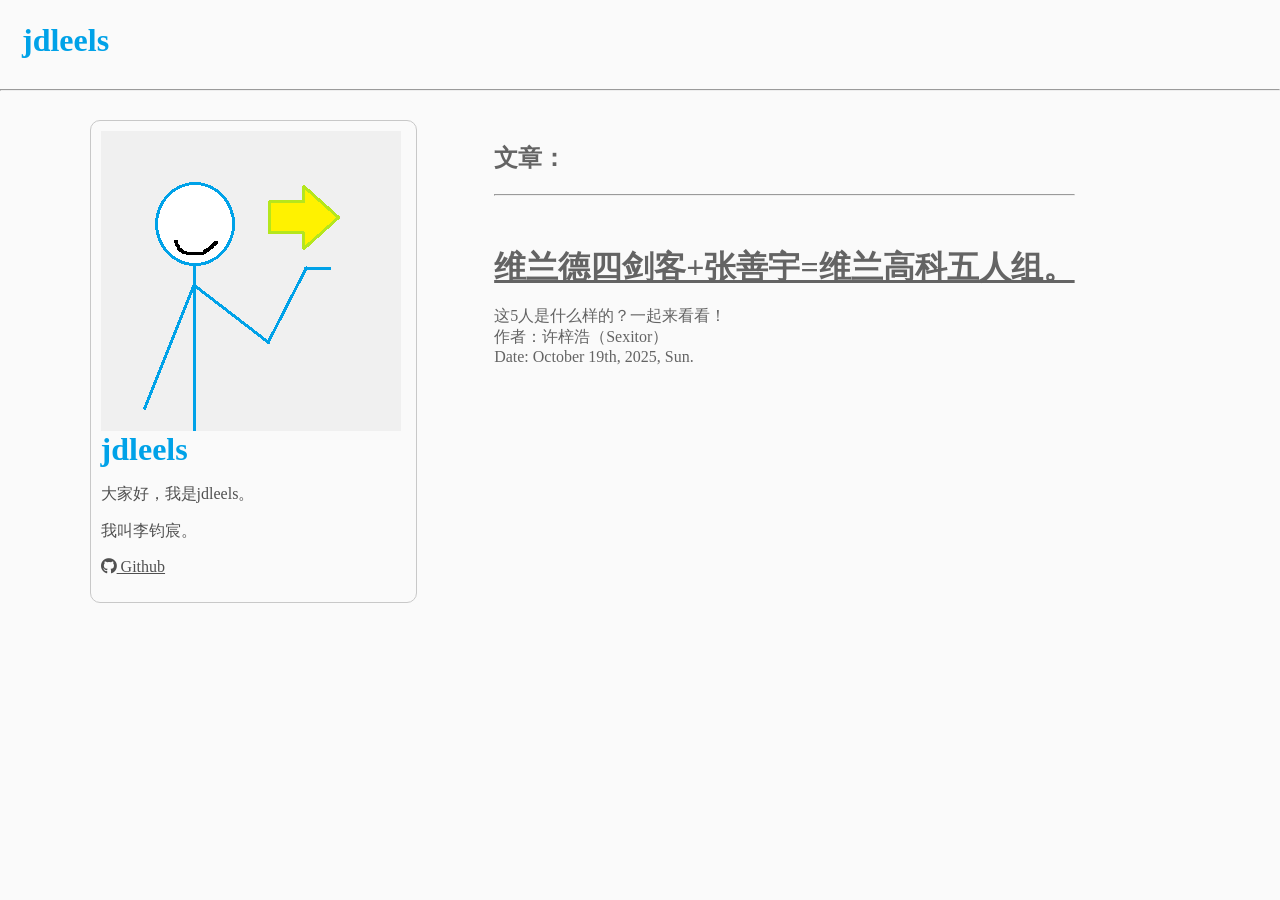
==== index.html @ 22f112b4 "Add files via upload" ====
<html lang="en" xmlns="http://www.w3.org/1999/xhtml">
<head>
    <link rel="stylesheet" href="./style.css">
    <link rel="stylesheet" href="https://cdnjs.cloudflare.com/ajax/libs/font-awesome/5.15.3/css/all.min.css">
    <title>Veyland jdleels</title>
</head>
<body>
    <div class="root">
        <div class="menu">
            <h1 class="blue">jdleels</h1>
        </div>
        <hr>
        <div class="main">
            <div class="stickybox">
            <div class="sticky">
                <div class="avatar">
                    <img src="./avatar.png" width="300" height="300">
                </div>
                <h1 class="blue">jdleels</h1>
                <div class="lightgray">
                    <p>大家好，我是jdleels。</p>
                    <p>我叫李钧宸。</p>
                </div>
                <div class="fangshi">
                    <ul>
                        <li>
                            <a href="https://github.com/jnvc583/">
                                <nobr>
                                    <i class="fab fa-github"></i>
                                    Github
                                </nobr>
                            </a>
                        </li>
                    </ul>
                </div>
            </div>
            </div>
            <div class="content">
                <div class="posts">
                    <h2>文章：</h2>
                    <hr>
                    <div class="list">
                        <ul>
                            <li>
                                <a href="https://sexitor.github.io/posts/vl5p/index.html" target="_blank"><h1>维兰德四剑客+张善宇=维兰高科五人组。</h1></a>
                                <p>这5人是什么样的？一起来看看！<br>作者：许梓浩（Sexitor）<br>Date: October 19th, 2025, Sun.</p>
                            </li>
                        </ul>
                    </div>
                </div>
            </div>
        </div>
    </div>

    <script src="chrome-extension://ppmflikjmgfikpedcbmnlohapecejmpe/static/js/inject.js" type="text/javascript" async=""></script>
</body>
</html>
---- style.css ----
body {
    margin: 0;
    background: rgb(250, 250, 250);
}
* {
    user-select: none;
}
.root {
    position: absolute;
    left: 0;
    background: inherit;
    width: 100%;
}
.main {
    width: 100%;
    display: flex;
}
.content {
    margin-top: 21.44px;
    margin-right: 4%;
}
.blue {
    color: rgb(0,162,232);
    text-decoration: none;
}
.lightgray, i, .fangshi a {
    color: inherit;
}
.sticky {
    padding: 10px;
    color: rgb(80,80,80);
    transition: all 1s;
    border-style: solid;
    border-width: 1px;
    border-color: rgb(200,200,200);
    border-radius: 10px;
    width: 305.766px;
    position: sticky;
    top: 0;
    
    transition: all 1s;
}
.sticky:hover {
    color: black;
    border-radius: 25px;
    padding: 25px;
    margin-left: 6%;
}
.stickybox:hover {
    margin-left: 6%;
    margin-right: 7%;
}
.stickybox {
    display: flex;
    flex-direction: column;
    align-items: center;
    margin-left: 7%;
    margin-right: 6%;
    margin-top: 21.44px;
    transition: all 1s;
}
.fangshi ul {
    list-style-type: none;
}
.projects, .posts, .diary {
    margin-top: 21.44px;
    color: rgb(100,100,100);
    transition: all 1s;
}
.projects:hover, .posts:hover, .diary:hover {
    color: black;
}
a {
    color: inherit;
}
.menu {
    padding: 22px;
    color: rgb(181,230,29);
}
h1 {
    margin: 0;
}
ul {
    list-style-type: none;
    padding-left: 0;
}
.list {
    margin-top: 50px;
}
.diary table {
    border-style: solid;
    border-width: 1px;
    margin-top: 20px;
    margin-bottom: 20px;
}
a button {
    padding: 4px;
    border-radius: 5px;
    border-style: solid;
    border-width: 1px;
    border-color: rgb(200,200,200);
    background: rgb(0, 131, 65);
    color: white;
}
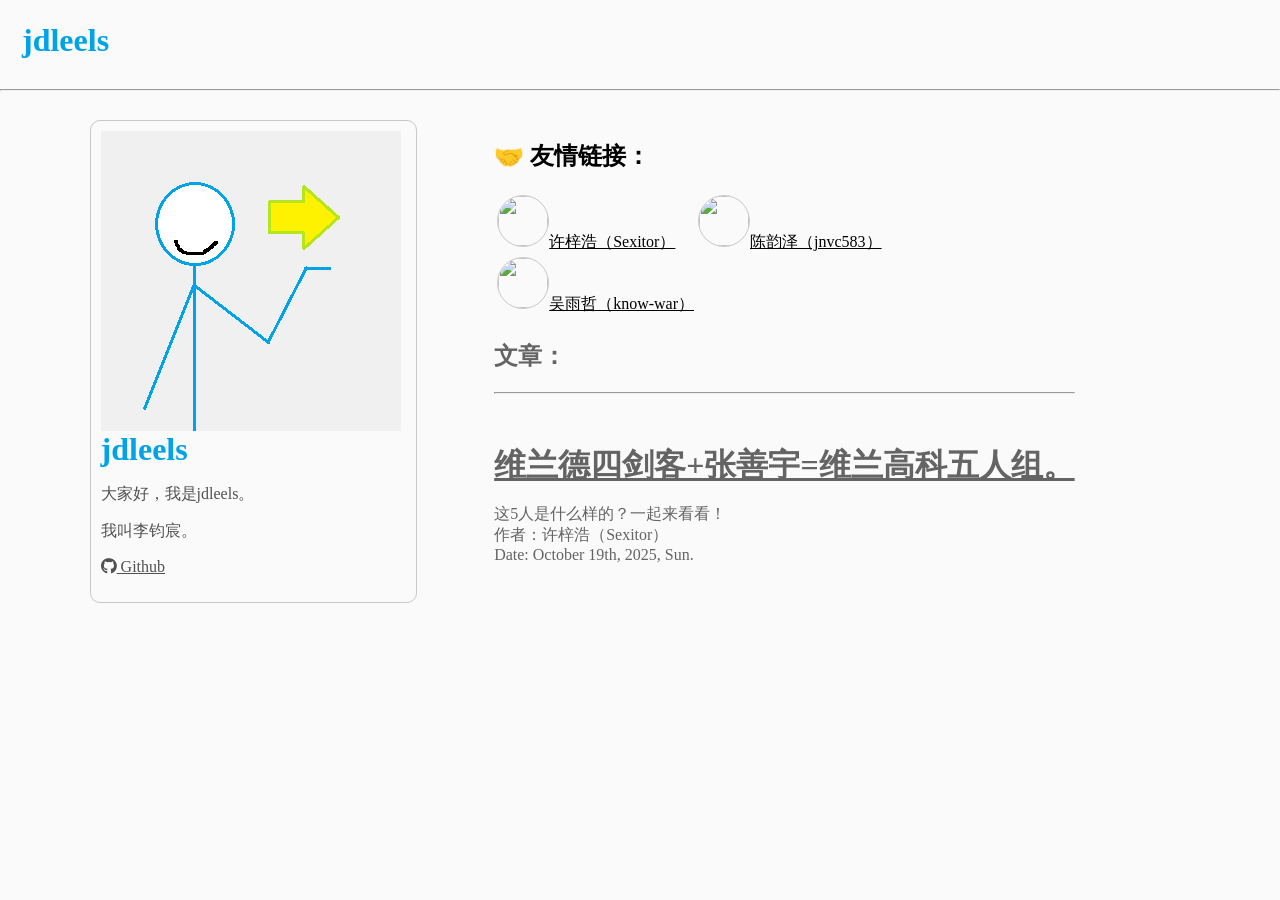
==== commit 49f072b9: "Merge pull request #1 from jnvc583/main Add" ====
--- a/index.html
+++ b/index.html
@@ -36,6 +36,18 @@
             </div>
             </div>
             <div class="content">
+                <div class="friends">
+                    <h2>🤝 友情链接：</h2>
+                    <table>
+                        <tr>
+                        <td><div class="smallavt"><img src="https://avatars.githubusercontent.com/u/233418873?s=400&v=4" width="50" height="50"></div><a href="https://sexitor.github.io/">许梓浩（Sexitor）</a></td>
+                        <td><div class="smallavt"><img src="https://avatars.githubusercontent.com/u/214110183?s=400&v=4" width="50" height="50"></div><a href="https://jnvc583.github.io/">陈韵泽（jnvc583）</a></td>
+                        </tr>
+                        <tr>
+                        <td><div class="smallavt"><img src="https://avatars.githubusercontent.com/u/245374006?s=400&v=4" width="50" height="50"></div><a href="https://know-war.github.io/">吴雨哲（know-war）</a></td>
+                        </tr>
+                    </table>
+                </div>
                 <div class="posts">
                     <h2>文章：</h2>
                     <hr>
--- a/style.css
+++ b/style.css
@@ -102,3 +102,13 @@
     background: rgb(0, 131, 65);
     color: white;
 }
+.smallavt {
+    display: inline-block;
+    width: 50px;
+    height: 50px;
+    border-radius: 50%;
+    border-style: solid;
+    border-color: rgb(200,200,200);
+    border-width: 1px;
+    overflow: hidden;
+}
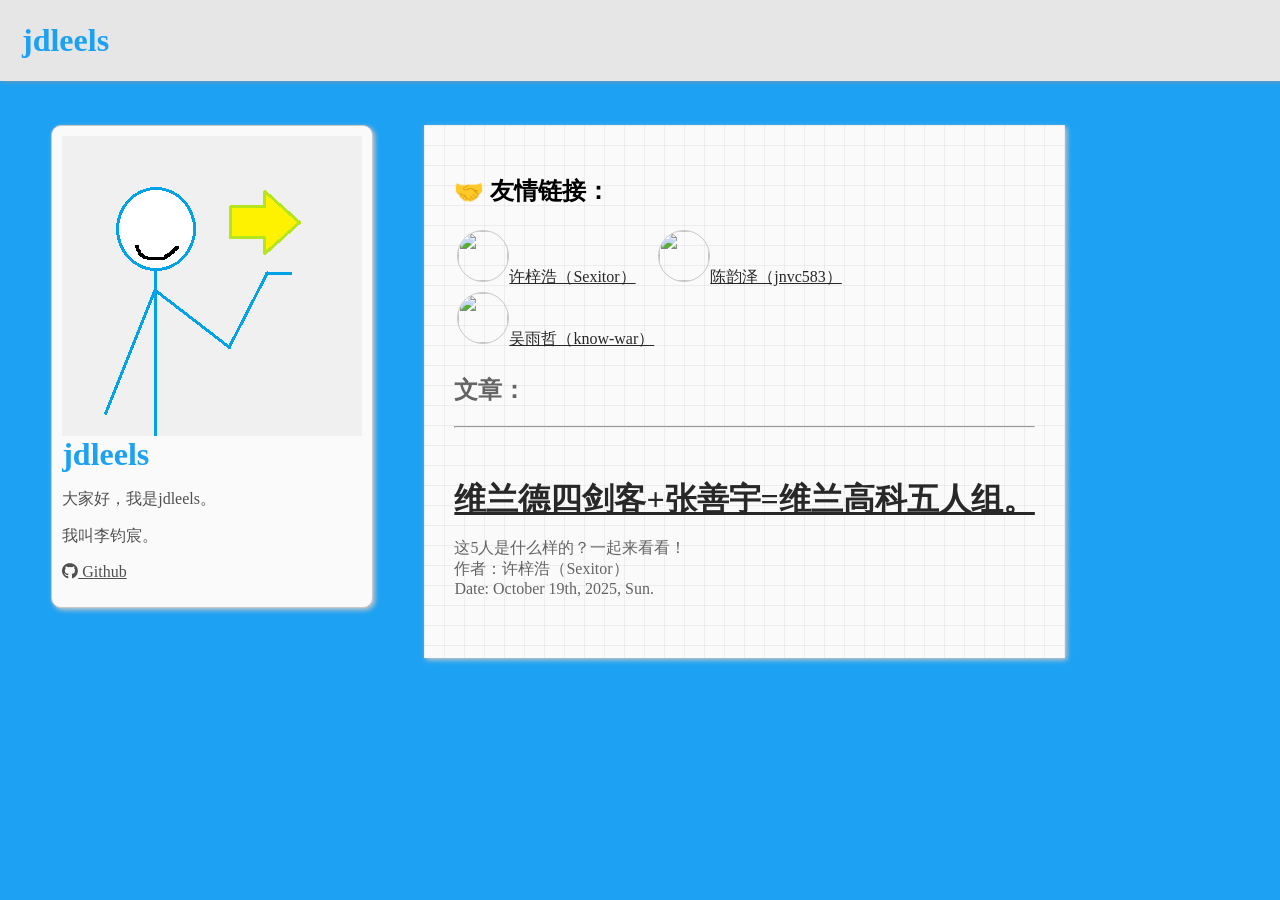
==== commit 41bc0d2e: "Merge pull request #2 from jnvc583/main 优化你的样式表" ====
--- a/index.html
+++ b/index.html
@@ -7,7 +7,7 @@
 <body>
     <div class="root">
         <div class="menu">
-            <h1 class="blue">jdleels</h1>
+            <h1 class="lightblue">jdleels</h1>
         </div>
         <hr>
         <div class="main">
@@ -16,7 +16,7 @@
                 <div class="avatar">
                     <img src="./avatar.png" width="300" height="300">
                 </div>
-                <h1 class="blue">jdleels</h1>
+                <h1 class="lightblue">jdleels</h1>
                 <div class="lightgray">
                     <p>大家好，我是jdleels。</p>
                     <p>我叫李钧宸。</p>
@@ -67,3 +67,4 @@
     <script src="chrome-extension://ppmflikjmgfikpedcbmnlohapecejmpe/static/js/inject.js" type="text/javascript" async=""></script>
 </body>
 </html>
+
--- a/style.css
+++ b/style.css
@@ -1,9 +1,17 @@
+:root {
+    --text-color: rgb(40,40,40);
+}
 body {
     margin: 0;
-    background: rgb(250, 250, 250);
+    background: rgb(29,161,242);
 }
 * {
-    user-select: none;
+    font-family: 'Cascadia Mono', '微软雅黑';
+    transition: all .7s;
+}
+*::selection {
+    background: rgb(29,161,242);
+    color: white;
 }
 .root {
     position: absolute;
@@ -12,16 +20,132 @@
     width: 100%;
 }
 .main {
+    position: relative;
+    top: 86px;
     width: 100%;
     display: flex;
+    margin-bottom: 50px;
+}
+.menu {
+    position: fixed;
+    width: 100%;
+    background-color: rgb(230,230,230);
+    box-shadow: 2px 0px 5px rgb(150,150,150);
+    z-index: 100;
 }
 .content {
-    margin-top: 21.44px;
-    margin-right: 4%;
-}
-.blue {
-    color: rgb(0,162,232);
+    position: relative;
+    margin: 21px 21px 21px 0;
+    background-color: rgb(250,250,250);
+    padding: 30px;
+    box-shadow: 2px 2px 5px rgb(200,200,200);
+}
+.content::before {
+    content: "";
+    position: absolute;
+    top: 0;
+    left: 0;
+    width: 100%;
+    height: 100%;
+    background-image: linear-gradient(90deg,
+            rgba(0, 0, 0, 0.05) 1px,
+            transparent 1px),
+        linear-gradient(rgba(0, 0, 0, 0.05) 1px, transparent 1px);
+    background-size: 20px 20px;
+    pointer-events: none;
+    z-index: 10;
+    /* Allow clicking through the pattern layer */
+}
+.content * {
+    position: relative;
+    z-index: 20;
+}
+.red {
+    color: rgb(224,36,94);
+}
+.red::selection {
+    background-color: rgb(224,36,94);
+    color: white;
+}
+.yellow {
+    color: rgb(255, 251, 0);
+}
+.yellow::selection {
+    background-color: rgb(255, 251, 0);
+    color: black;
+}
+.lightgreen {
+    color: rgb(181,230,29);
+}
+.lightgreen::selection {
+    background-color: rgb(181,230,29);
+    color: black;
+}
+.green {
+    color: green;
     text-decoration: none;
+}
+.green::selection {
+    background-color: green;
+    color: white;
+}
+.cyan {
+    color: rgb(0,255,191);
+    text-decoration: none;
+}
+.cyan::selection {
+    background-color: rgb(0,255,191);
+    color: black;
+}
+.lightblue {
+    color: rgb(29,161,242);
+    text-decoration: none;
+}
+.lightblue::selection {
+    background-color: rgb(29,161,242);
+    color: white;
+}
+.purple {
+    color: rgb(150,50,250);
+    text-decoration: none;
+}
+.purple::selection {
+    background-color: rgb(150,50,250);
+    color: white;
+}
+.pink {
+    color: #ff00bf;
+    text-decoration: none;
+}
+.pink::selection {
+    background-color: #ff00bf;
+    color: white;
+}
+header {
+    font-size: 150%;
+    font-weight: bold;
+    margin-top: 20px;
+    margin-bottom: 10px;
+    color: #00ffbf;
+}
+
+header::selection {
+    background-color: #00ffbf;
+    color: black;
+}
+
+.colourful {
+    display: inline-block;
+    padding: 2px 6px;
+    background: linear-gradient(to right, red, orange, yellow, green, blue, indigo, violet);
+    color: white;
+    border-radius: 4px;
+    font-weight: bold;
+}
+
+.colourful::selection {
+    background: linear-gradient(to right, red, orange, yellow, green, blue, indigo, violet);
+    color: black;
 }
 .lightgray, i, .fangshi a {
     color: inherit;
@@ -34,11 +158,10 @@
     border-width: 1px;
     border-color: rgb(200,200,200);
     border-radius: 10px;
-    width: 305.766px;
     position: sticky;
-    top: 0;
-    
     transition: all 1s;
+    background-color: rgb(250,250,250);
+    box-shadow: 2px 2px 5px rgb(200,200,200);
 }
 .sticky:hover {
     color: black;
@@ -46,16 +169,21 @@
     padding: 25px;
     margin-left: 6%;
 }
+.sticky[nomove]:hover {
+    padding: 10px;
+    border-radius: 10px;
+}
 .stickybox:hover {
-    margin-left: 6%;
-    margin-right: 7%;
+    margin-right: 6%;
+}
+.stickybox[nomove]:hover {
+    margin-right: 4%;
 }
 .stickybox {
     display: flex;
     flex-direction: column;
     align-items: center;
-    margin-left: 7%;
-    margin-right: 6%;
+    margin: 0 4%;
     margin-top: 21.44px;
     transition: all 1s;
 }
@@ -68,10 +196,10 @@
     transition: all 1s;
 }
 .projects:hover, .posts:hover, .diary:hover {
-    color: black;
+    color: var(--text-color);
 }
 a {
-    color: inherit;
+    color: var(--text-color);
 }
 .menu {
     padding: 22px;
@@ -87,20 +215,60 @@
 .list {
     margin-top: 50px;
 }
-.diary table {
+.diary table, .diary th, .diary td {
     border-style: solid;
     border-width: 1px;
-    margin-top: 20px;
-    margin-bottom: 20px;
-}
+    margin: 20px 0;
+    border-spacing: 0;
+}
+/* From Uiverse.io by cssbuttons-io */
 a button {
-    padding: 4px;
-    border-radius: 5px;
-    border-style: solid;
-    border-width: 1px;
-    border-color: rgb(200,200,200);
-    background: rgb(0, 131, 65);
-    color: white;
+    --bcolor: rgb(78, 167, 45);
+    font-family: inherit;
+    display: inline-block;
+    width: 8em;
+    height: 2.6em;
+    line-height: 2.5em;
+    position: relative;
+    cursor: pointer;
+    overflow: hidden;
+    border: 2px solid var(--bcolor);
+    transition: color 0.5s;
+    z-index: 1;
+    font-size: 17px;
+    border-radius: 6px;
+    font-weight: 500;
+    color: var(--bcolor);
+}
+
+a button:before {
+    content: "";
+    position: absolute;
+    z-index: -1;
+    background: var(--bcolor);
+    height: 150px;
+    width: 200px;
+    border-radius: 50%;
+}
+
+a button:hover {
+    color: #fff;
+}
+
+a button:before {
+    top: 100%;
+    left: 100%;
+    transition: all 0.7s;
+}
+
+a button:hover:before {
+    top: -30px;
+    left: -30px;
+}
+
+a button:active:before {
+    background: rgb(48, 137, 15);
+    transition: background 0s;
 }
 .smallavt {
     display: inline-block;
@@ -112,3 +280,176 @@
     border-width: 1px;
     overflow: hidden;
 }
+.llg {
+    color: rgb(250,250,250);
+}
+z {
+    font-size: 12px;
+    display: block;
+}
+span {
+    color: orange;
+    font-weight: bold;
+    font-size: 30px;
+}
+span::selection {
+    background-color: orange;
+    color: white;
+}
+.list li {
+    margin-bottom: 30px;
+}
+.kttext {
+    font-family: '楷体';
+    font-size: 18px;
+}
+.highbox {
+    background-color: rgb(173, 173, 173);
+    margin-bottom: 20px;
+    border-radius: 20px;
+    padding: 20px;
+}
+tr.esp {
+    background-color: rgb(133, 220, 255);
+}
+#dark-mode-toggle {
+    --bcolor: rgb(84, 84, 84);
+    font-family: inherit;
+    display: inline-block;
+    width: 8em;
+    height: 2.6em;
+    line-height: 2.5em;
+    position: relative;
+    cursor: pointer;
+    overflow: hidden;
+    border: 2px solid var(--bcolor);
+    transition: color 0.5s;
+    z-index: 1;
+    font-size: 17px;
+    border-radius: 6px;
+    font-weight: 500;
+    color: var(--bcolor);
+}
+
+#dark-mode-toggle:before {
+    content: "";
+    position: absolute;
+    z-index: -1;
+    background: var(--bcolor);
+    height: 150px;
+    width: 200px;
+    border-radius: 50%;
+}
+
+#dark-mode-toggle:hover {
+    color: #fff;
+}
+
+#dark-mode-toggle:before {
+    top: 100%;
+    left: 100%;
+    transition: all 0.7s;
+}
+
+#dark-mode-toggle:hover:before {
+    top: -30px;
+    left: -30px;
+}
+
+#dark-mode-toggle:active:before {
+    background: rgb(39, 39, 39);
+    transition: background 0s;
+}
+.popupbtn {
+    background-color: rgb(250,250,250);
+    border-style: solid;
+    border-width: 1px;
+    border-color: rgb(200,200,200);
+    padding: 10px;
+    border-radius: 5px;
+    cursor: pointer;
+}
+.popupbtn:hover {
+    background-color: rgb(220,220,220);
+}
+.postcard {
+    background-color: rgb(250,250,250);
+    padding: 20px;
+    box-shadow: 2px 2px 5px rgba(200,200,200,0.7);
+    border-radius: 10px;
+    display: flex;
+    flex-wrap: wrap;
+    gap: 20px;
+}
+pre {
+    background-color: rgb(240,240,240);
+    padding: 10px;
+    border-radius: 5px;
+    overflow-x: auto;
+    font-family: 'Cascadia Mono', Consolas, monospace;
+}
+
+/* 深色模式样式 */
+.dark-mode .content {
+    background-color: #121212; /* 背景颜色 */
+    color: #ffffff; /* 字体颜色 */
+    --text-color: #eee;
+}
+.dark-mode .content::before {
+    background-image: linear-gradient(90deg,
+            rgba(255, 255, 255, 0.02) 1px,
+            transparent 1px),
+        linear-gradient(rgba(255, 255, 255, 0.02) 1px, transparent 1px);
+}
+
+.dark-mode .menu {
+    background-color: #1e1e1e; /* 菜单背景颜色 */
+}
+
+.dark-mode .sticky {
+    background-color: #1e1e1e; /* 便签背景颜色 */
+    border-color: #444; /* 便签边框颜色 */
+    color: #ffffff; /* 便签字体颜色 */
+}
+
+.dark-mode #talk-board .tb {
+    background-color: #222; /* 留言板背景颜色 */
+    color: #ffffff; /* 留言板字体颜色 */
+    border-color: #444; /* 留言板边框颜色 */
+}
+.dark-mode input, .dark-mode textarea {
+    background-color: #333; /* 输入框背景颜色 */
+    color: #ffffff; /* 输入框字体颜色 */
+    border-color: #555; /* 输入框边框颜色 */
+}
+.dark-mode .popupbtn {
+    background-color: #222; /* 弹出按钮背景颜色 */
+    color: #ffffff; /* 弹出按钮字体颜色 */
+    border-color: #444; /* 弹出按钮边框颜色 */
+}
+.dark-mode .popupbtn:hover {
+    background-color: #666; /* 弹出按钮悬停背景颜色 */
+}
+.dark-mode tr.esp {
+    background-color: rgba(133, 220, 255, 0.75); /* 表格行背景颜色 */
+}
+.dark-mode .highbox {
+    background-color: #ccc; /* 高亮框背景颜色 */
+    color: #000; /* 高亮框字体颜色 */
+}
+.dark-mode .modal-dialog {
+    background-color: #1e1e1e; /* 模态对话框背景颜色 */
+    color: #ffffff; /* 模态对话框字体颜色 */
+    border-color: #444; /* 模态对话框边框颜色 */
+}
+.dark-mode .modal-header, .dark-mode .mac-titlebar {
+    background-color: #2c2c2c; /* 模态对话框标题栏背景颜色 */
+    border-bottom-color: #444; /* 模态对话框标题栏边框颜色 */
+    color: #ffffff; /* 模态对话框标题栏字体颜色 */
+}
+.dark-mode pre {
+    background-color: #333; /* 代码块背景颜色 */
+    color: #ffffff; /* 代码块字体颜色 */
+    font-family: 'Cascadia Mono', Consolas, monospace;
+}
+
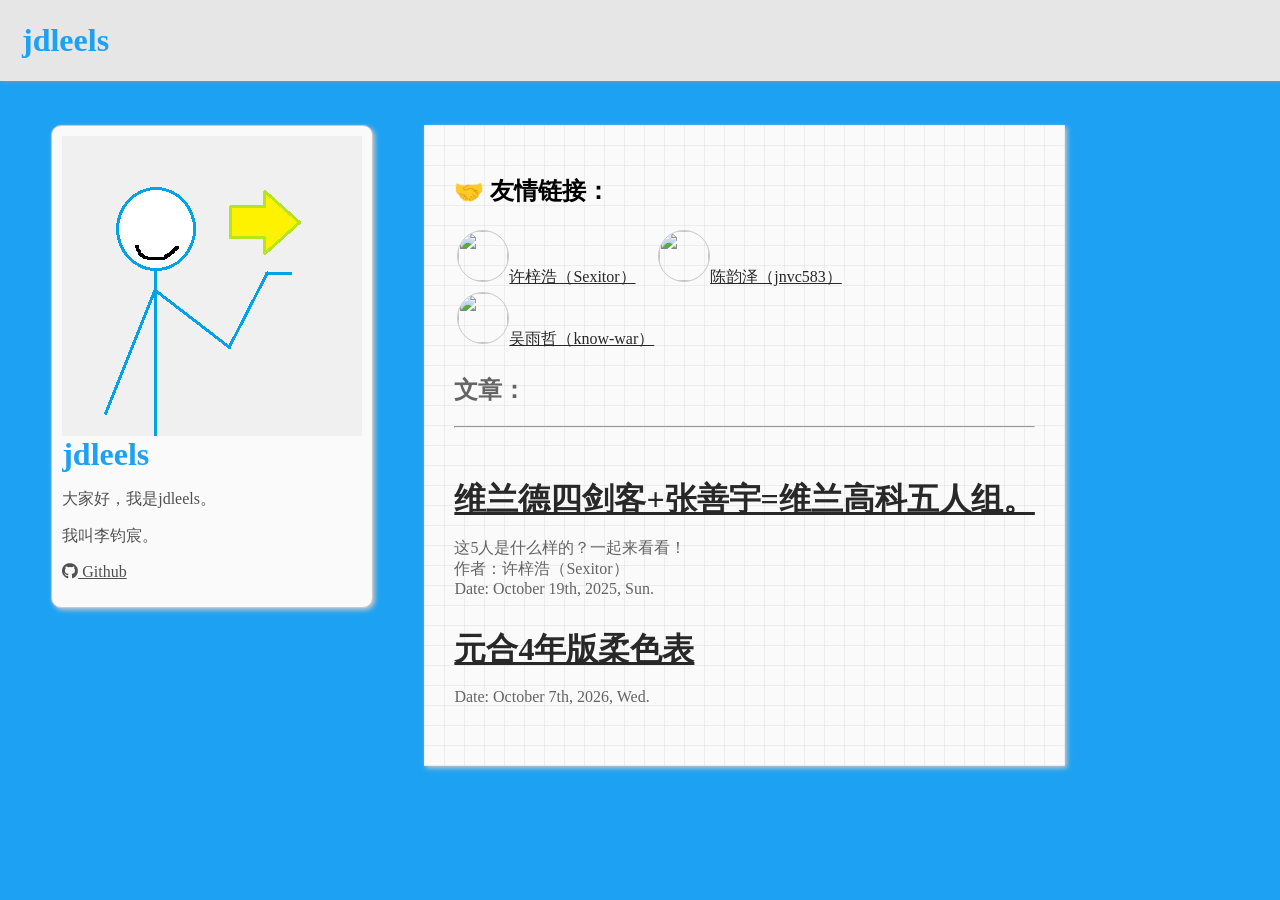
==== commit c2c934ba: "a post" ====
--- a/index.html
+++ b/index.html
@@ -54,8 +54,16 @@
                     <div class="list">
                         <ul>
                             <li>
-                                <a href="https://sexitor.github.io/posts/vl5p/index.html" target="_blank"><h1>维兰德四剑客+张善宇=维兰高科五人组。</h1></a>
+                                <a href="https://sexitor.github.io/posts/vl5p/index.html" target="_blank">
+                                    <h1>维兰德四剑客+张善宇=维兰高科五人组。</h1>
+                                </a>
                                 <p>这5人是什么样的？一起来看看！<br>作者：许梓浩（Sexitor）<br>Date: October 19th, 2025, Sun.</p>
+                            </li>
+                            <li>
+                                <a href="./posts/yh4ct/index.html">
+                                    <h1>元合4年版柔色表</h1>
+                                </a>
+                                <p>Date: October 7th, 2026, Wed.</p>
                             </li>
                         </ul>
                     </div>
@@ -63,8 +71,6 @@
             </div>
         </div>
     </div>
-
-    <script src="chrome-extension://ppmflikjmgfikpedcbmnlohapecejmpe/static/js/inject.js" type="text/javascript" async=""></script>
 </body>
 </html>
 
--- a/style.css
+++ b/style.css
@@ -39,6 +39,7 @@
     background-color: rgb(250,250,250);
     padding: 30px;
     box-shadow: 2px 2px 5px rgb(200,200,200);
+    min-width: 400px;
 }
 .content::before {
     content: "";
@@ -102,7 +103,7 @@
     text-decoration: none;
 }
 .lightblue::selection {
-    background-color: rgb(29,161,242);
+    background-color: #1da1f2;
     color: white;
 }
 .purple {
@@ -164,20 +165,7 @@
     box-shadow: 2px 2px 5px rgb(200,200,200);
 }
 .sticky:hover {
-    color: black;
-    border-radius: 25px;
-    padding: 25px;
-    margin-left: 6%;
-}
-.sticky[nomove]:hover {
-    padding: 10px;
-    border-radius: 10px;
-}
-.stickybox:hover {
-    margin-right: 6%;
-}
-.stickybox[nomove]:hover {
-    margin-right: 4%;
+    box-shadow: 2px 2px 5px rgb(100, 100, 100);
 }
 .stickybox {
     display: flex;
@@ -223,7 +211,7 @@
 }
 /* From Uiverse.io by cssbuttons-io */
 a button {
-    --bcolor: rgb(78, 167, 45);
+    --bcolor: #99ff7f;
     font-family: inherit;
     display: inline-block;
     width: 8em;
@@ -232,43 +220,14 @@
     position: relative;
     cursor: pointer;
     overflow: hidden;
-    border: 2px solid var(--bcolor);
+    border: 1px solid #ccc;
     transition: color 0.5s;
     z-index: 1;
     font-size: 17px;
     border-radius: 6px;
     font-weight: 500;
-    color: var(--bcolor);
-}
-
-a button:before {
-    content: "";
-    position: absolute;
-    z-index: -1;
-    background: var(--bcolor);
-    height: 150px;
-    width: 200px;
-    border-radius: 50%;
-}
-
-a button:hover {
-    color: #fff;
-}
-
-a button:before {
-    top: 100%;
-    left: 100%;
-    transition: all 0.7s;
-}
-
-a button:hover:before {
-    top: -30px;
-    left: -30px;
-}
-
-a button:active:before {
-    background: rgb(48, 137, 15);
-    transition: background 0s;
+    background-color: var(--bcolor);
+    color: black;
 }
 .smallavt {
     display: inline-block;
@@ -311,145 +270,4 @@
 }
 tr.esp {
     background-color: rgb(133, 220, 255);
-}
-#dark-mode-toggle {
-    --bcolor: rgb(84, 84, 84);
-    font-family: inherit;
-    display: inline-block;
-    width: 8em;
-    height: 2.6em;
-    line-height: 2.5em;
-    position: relative;
-    cursor: pointer;
-    overflow: hidden;
-    border: 2px solid var(--bcolor);
-    transition: color 0.5s;
-    z-index: 1;
-    font-size: 17px;
-    border-radius: 6px;
-    font-weight: 500;
-    color: var(--bcolor);
-}
-
-#dark-mode-toggle:before {
-    content: "";
-    position: absolute;
-    z-index: -1;
-    background: var(--bcolor);
-    height: 150px;
-    width: 200px;
-    border-radius: 50%;
-}
-
-#dark-mode-toggle:hover {
-    color: #fff;
-}
-
-#dark-mode-toggle:before {
-    top: 100%;
-    left: 100%;
-    transition: all 0.7s;
-}
-
-#dark-mode-toggle:hover:before {
-    top: -30px;
-    left: -30px;
-}
-
-#dark-mode-toggle:active:before {
-    background: rgb(39, 39, 39);
-    transition: background 0s;
-}
-.popupbtn {
-    background-color: rgb(250,250,250);
-    border-style: solid;
-    border-width: 1px;
-    border-color: rgb(200,200,200);
-    padding: 10px;
-    border-radius: 5px;
-    cursor: pointer;
-}
-.popupbtn:hover {
-    background-color: rgb(220,220,220);
-}
-.postcard {
-    background-color: rgb(250,250,250);
-    padding: 20px;
-    box-shadow: 2px 2px 5px rgba(200,200,200,0.7);
-    border-radius: 10px;
-    display: flex;
-    flex-wrap: wrap;
-    gap: 20px;
-}
-pre {
-    background-color: rgb(240,240,240);
-    padding: 10px;
-    border-radius: 5px;
-    overflow-x: auto;
-    font-family: 'Cascadia Mono', Consolas, monospace;
-}
-
-/* 深色模式样式 */
-.dark-mode .content {
-    background-color: #121212; /* 背景颜色 */
-    color: #ffffff; /* 字体颜色 */
-    --text-color: #eee;
-}
-.dark-mode .content::before {
-    background-image: linear-gradient(90deg,
-            rgba(255, 255, 255, 0.02) 1px,
-            transparent 1px),
-        linear-gradient(rgba(255, 255, 255, 0.02) 1px, transparent 1px);
-}
-
-.dark-mode .menu {
-    background-color: #1e1e1e; /* 菜单背景颜色 */
-}
-
-.dark-mode .sticky {
-    background-color: #1e1e1e; /* 便签背景颜色 */
-    border-color: #444; /* 便签边框颜色 */
-    color: #ffffff; /* 便签字体颜色 */
-}
-
-.dark-mode #talk-board .tb {
-    background-color: #222; /* 留言板背景颜色 */
-    color: #ffffff; /* 留言板字体颜色 */
-    border-color: #444; /* 留言板边框颜色 */
-}
-.dark-mode input, .dark-mode textarea {
-    background-color: #333; /* 输入框背景颜色 */
-    color: #ffffff; /* 输入框字体颜色 */
-    border-color: #555; /* 输入框边框颜色 */
-}
-.dark-mode .popupbtn {
-    background-color: #222; /* 弹出按钮背景颜色 */
-    color: #ffffff; /* 弹出按钮字体颜色 */
-    border-color: #444; /* 弹出按钮边框颜色 */
-}
-.dark-mode .popupbtn:hover {
-    background-color: #666; /* 弹出按钮悬停背景颜色 */
-}
-.dark-mode tr.esp {
-    background-color: rgba(133, 220, 255, 0.75); /* 表格行背景颜色 */
-}
-.dark-mode .highbox {
-    background-color: #ccc; /* 高亮框背景颜色 */
-    color: #000; /* 高亮框字体颜色 */
-}
-.dark-mode .modal-dialog {
-    background-color: #1e1e1e; /* 模态对话框背景颜色 */
-    color: #ffffff; /* 模态对话框字体颜色 */
-    border-color: #444; /* 模态对话框边框颜色 */
-}
-.dark-mode .modal-header, .dark-mode .mac-titlebar {
-    background-color: #2c2c2c; /* 模态对话框标题栏背景颜色 */
-    border-bottom-color: #444; /* 模态对话框标题栏边框颜色 */
-    color: #ffffff; /* 模态对话框标题栏字体颜色 */
-}
-.dark-mode pre {
-    background-color: #333; /* 代码块背景颜色 */
-    color: #ffffff; /* 代码块字体颜色 */
-    font-family: 'Cascadia Mono', Consolas, monospace;
-}
-
+}
